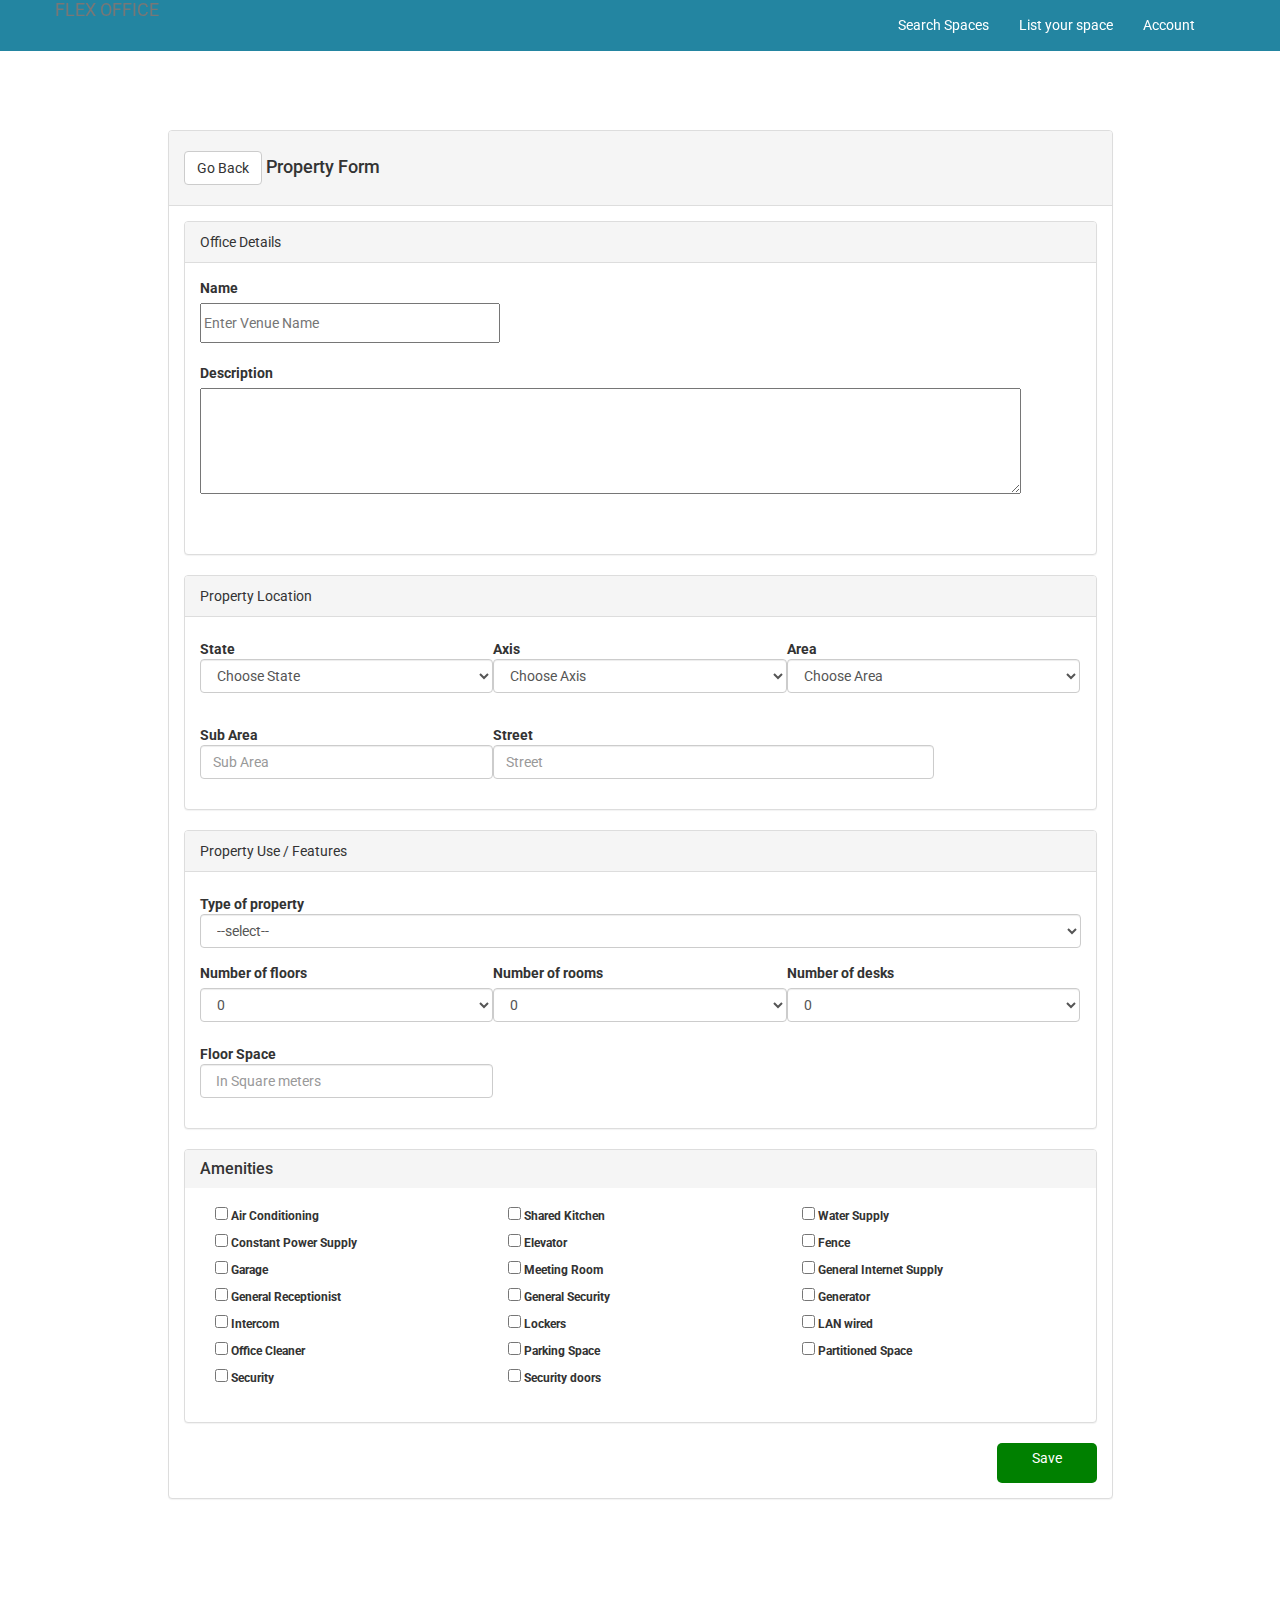
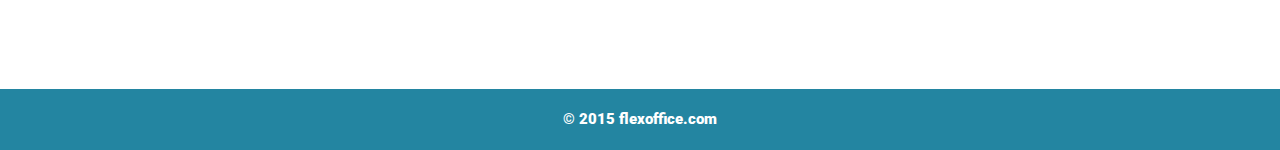
==== post.html @ a7fbaaf6 "Welcome to flex office" ====
<html>
<head>
    <meta charset="utf-8" />
    <meta name="viewport" content="width=device-width, initial-scale=1, maximum-scale=1" />
    <meta name="description" content="" />
    <meta name="author" content="" />
    <title>Flex Office</title>
    <link href="assets/css/bootstrap.css" rel="stylesheet" />
    <link href="assets/css/font-awesome.css" rel="stylesheet" />
    <link href="assets/css/style.css" rel="stylesheet" />

</head>
<body>
<div class="navbar navbar-default navbar-fixed-top">
        <div class="container">
            <div class="navbar-header">
                <button type="button" class="navbar-toggle" data-toggle="collapse" data-target=".navbar-collapse">
                    <span class="icon-bar"></span>
                    <span class="icon-bar"></span>
                    <span class="icon-bar"></span>
                </button>
                <a class="navbar-brand" href="#">
                 FLEX OFFICE
                </a>
            </div>
            <div class="navbar-collapse collapse navbar-right scroll-me">
                <ul class="nav navbar-nav ">
                    <li><a href="#home">Search Spaces</a></li>
                    <li><a href="#services">List your space</a></li>
                    <li><a href="#contact">Account</a></li>
                </ul>
            </div>

        </div>
 </div>
<div id='home'>
    <section class="container">
    <div class="row">
        <div class="col-md-10 col-md-offset-1">
            <div class="panel panel-default">
                <div class="panel-heading">
                    <h4>
                        <a onclick="history.go(-1);" class="btn btn-default">Go Back</a>
                        Property Form
                        
                    </h4>
                </div>
                <div class="panel-body">
                    <form action="/post-property" class="form-horizontal" method="post" data-validate="parsley" enctype="multipart/form-data">
                        
                        <div class="panel panel-default">
                            <div class="panel-heading">
                                Office Details
                            </div>
                            <div class="panel-body">
                                <div class="col-md-12">
                                

<div class="form-group ">
    
<label class='lab'>Name</label><br/>
<input class='inp' type='text' placeholder='Enter Venue Name' name='name'></input><br/><br/>
<label class='lab'>Description</label><br/>
<textarea name='description' rows='5'cols='100' placeholder='Enter Venue Description'> </textarea>
    <span class="help-block"></span>
</div>
                                </div>
                            </div>
                            <br/>
                        </div>

 <div class="panel panel-default">
                            <div class=" panel-heading">Property Location</div>
                            <div class="panel-body">
                                <div class="col-md-4">
                                    <div class="form-group ">
                                        <label class="control-label">State</label>
                                        <select name="address.state" class="form-control">
                                            <option value="">Choose State</option>
                                            
                                                <option value="1" >Lagos</option>
                                            
                                        </select>
                                        
                                    </div>
                                </div>
                                <div class="col-md-4">
                                    <div class="form-group">
                                        <label class="control-label">Axis</label>
                                        <select name="axis" id="axis_select" class="form-control">
                                            <option value="">Choose Axis</option>
                                            
                                                <option value="1" >Ikeja and Surrounds</option>
                                            
                                                <option value="2" >Surulere and Surrounds</option>
                                            
                                                <option value="3" >Ojota and Surrounds</option>
                                            
                                                <option value="4" >Shomolu and Surrounds</option>
                                            
                                                <option value="5" >Ojodu and Surrounds</option>
                                            
                                                <option value="6" >Oshodi-Isolo and Surrounds</option>
                                            
                                                <option value="7" >Ketu and Surrounds</option>
                                            
                                                <option value="8" >Yaba and Surrounds</option>
                                            
                                                <option value="9" >Ikoyi and Surrounds</option>
                                            
                                                <option value="10" >Lagos Island and Surrounds</option>
                                            
                                                <option value="11" >Victoria Island  and surrounds</option>
                                            
                                                <option value="12" >Lekki and Surrounds</option>
                                            
                                                <option value="13" >Ajah and Surrounds</option>
                                            
                                                <option value="14" >Apapa and Surrounds</option>
                                            
                                                <option value="15" >Agege and Surrounds</option>
                                            
                                                <option value="16" >Isolo and Surrounds</option>
                                            
                                                <option value="17" >Amuwo Odofin and Surrounds</option>
                                            
                                                <option value="18" >Ogba and Surrounds</option>
                                            
                                                <option value="28" >Ikorodu road and surrounds</option>
                                            
                                                <option value="29" >Ibeju Lekki</option>
                                            
                                                <option value="30" >Ojo and Surrounds</option>
                                            
                                                <option value="31" >Iju and Surrounds</option>
                                            
                                                <option value="32" >Ikotun and Surrounds</option>
                                            
                                                <option value="33" >Igando and Surrounds</option>
                                            
                                                <option value="34" >Egbeda and Surrounds</option>
                                            
                                                <option value="35" >Idimu and Surrounds</option>
                                            
                                                <option value="36" >Alagbado and Surrounds</option>
                                            
                                                <option value="37" >Ipaja and Surrounds</option>
                                            
                                                <option value="39" >Abule Egba and Surrounds</option>
                                            
                                                <option value="40" >Ogudu and Surrounds</option>
                                            
                                                <option value="41" >Ikorodu and Surrounds</option>
                                            
                                                <option value="42" >Mushin and Surrounds</option>
                                            
                                                <option value="43" >Okota and Surrounds</option>
                                            
                                                <option value="44" >Gbagada and Surrounds</option>
                                            
                                                <option value="45" >Iju</option>
                                            
                                                <option value="46" >Okota</option>
                                            
                                                <option value="47" >Maryland and surrounds</option>
                                            
                                                <option value="48" >Sangoteddo and surrounds</option>
                                            
                                                <option value="49" >Alimosho and surrounds</option>
                                            
                                        </select>
                                    </div>
                                </div>
                                <div class="col-md-4">
                                    <div class="form-group ">
                                        <label class="control-label">Area</label>
                                        <select name="address.area" id="area_select" class="form-control">
                                            <option value="">Choose Area</option>
                                        </select>

                                        <select id="area_options" class="hidden hide">
                                        
                                            
                                                <option class="option_1 select_option" value="8" >Maryland</option>
                                            
                                                <option class="option_1 select_option" value="82" >Oba Akran</option>
                                            
                                                <option class="option_1 select_option" value="1" >Ikeja</option>
                                            
                                                <option class="option_1 select_option" value="25" >Omole</option>
                                            
                                                <option class="option_1 select_option" value="15" >Oregun</option>
                                            
                                                <option class="option_1 select_option" value="80" >Bank Anthony Way</option>
                                            
                                                <option class="option_1 select_option" value="60" >Agidingbi</option>
                                            
                                                <option class="option_1 select_option" value="20" >Allen Avenue</option>
                                            
                                                <option class="option_1 select_option" value="12" >Alausa</option>
                                            
                                                <option class="option_1 select_option" value="301" >Alausa Ikeja</option>
                                            
                                                <option class="option_1 select_option" value="303" >Awolowo way</option>
                                            
                                                <option class="option_1 select_option" value="112" >Mongoro</option>
                                            
                                                <option class="option_1 select_option" value="23" >Adeniyi Jones</option>
                                            
                                                <option class="option_1 select_option" value="84" >Balogun</option>
                                            
                                                <option class="option_1 select_option" value="22" >Opebi</option>
                                            
                                                <option class="option_1 select_option" value="302" >Ikeja G.R.A</option>
                                            
                                                <option class="option_1 select_option" value="17" >Obafemi Awolowo Way</option>
                                            
                                                <option class="option_1 select_option" value="11" >Ikeja GRA</option>
                                            
                                        
                                            
                                                <option class="option_2 select_option" value="158" >Gbaja</option>
                                            
                                                <option class="option_2 select_option" value="329" >Ojuelegba</option>
                                            
                                                <option class="option_2 select_option" value="328" >Iponri</option>
                                            
                                                <option class="option_2 select_option" value="327" >idi- Araba</option>
                                            
                                                <option class="option_2 select_option" value="157" >Ikate</option>
                                            
                                                <option class="option_2 select_option" value="326" >Masha</option>
                                            
                                                <option class="option_2 select_option" value="268" >Kilo-Marsha</option>
                                            
                                                <option class="option_2 select_option" value="254" >Itire</option>
                                            
                                                <option class="option_2 select_option" value="270" >Orile-Iganmu</option>
                                            
                                                <option class="option_2 select_option" value="267" >Iganmu/Gbaja</option>
                                            
                                                <option class="option_2 select_option" value="330" >Staduim Gbaja</option>
                                            
                                                <option class="option_2 select_option" value="6" >Surulere</option>
                                            
                                                <option class="option_2 select_option" value="255" >Lawanson</option>
                                            
                                                <option class="option_2 select_option" value="152" >Eric moore</option>
                                            
                                                <option class="option_2 select_option" value="269" >Central surulere</option>
                                            
                                                <option class="option_2 select_option" value="265" >Alaka/Iponri</option>
                                            
                                                <option class="option_2 select_option" value="151" >Adelabu</option>
                                            
                                                <option class="option_2 select_option" value="257" >Bode Thomas</option>
                                            
                                                <option class="option_2 select_option" value="156" >Alaka Estate</option>
                                            
                                                <option class="option_2 select_option" value="166" >Mushin</option>
                                            
                                                <option class="option_2 select_option" value="61" >Aguda</option>
                                            
                                                <option class="option_2 select_option" value="260" >Ogunlana</option>
                                            
                                                <option class="option_2 select_option" value="331" >Ogunsanya</option>
                                            
                                                <option class="option_2 select_option" value="256" >Ijesha</option>
                                            
                                        
                                            
                                                <option class="option_3 select_option" value="5" >Ojota</option>
                                            
                                                <option class="option_3 select_option" value="338" >Barracks Estate</option>
                                            
                                                <option class="option_3 select_option" value="89" >Ogudu GRA</option>
                                            
                                                <option class="option_3 select_option" value="92" >Ogudu Road</option>
                                            
                                                <option class="option_3 select_option" value="339" >Ogudu-Orike</option>
                                            
                                                <option class="option_3 select_option" value="91" >Ori-Oke</option>
                                            
                                                <option class="option_3 select_option" value="13" >Ogudu</option>
                                            
                                                <option class="option_3 select_option" value="9" >Anthony Village</option>
                                            
                                        
                                            
                                                <option class="option_4 select_option" value="163" >Bariga</option>
                                            
                                                <option class="option_4 select_option" value="242" >Onipanu</option>
                                            
                                                <option class="option_4 select_option" value="16" >Gbagada</option>
                                            
                                                <option class="option_4 select_option" value="3" >Shomolu</option>
                                            
                                                <option class="option_4 select_option" value="247" >Pedro</option>
                                            
                                        
                                            
                                                <option class="option_5 select_option" value="343" >Yakoyo/Alagbole</option>
                                            
                                                <option class="option_5 select_option" value="14" >Omole phase 1</option>
                                            
                                                <option class="option_5 select_option" value="98" >Berger</option>
                                            
                                                <option class="option_5 select_option" value="340" >Ojodu Berger</option>
                                            
                                                <option class="option_5 select_option" value="32" >Omole phase 2</option>
                                            
                                                <option class="option_5 select_option" value="96" >Ojodu Estate</option>
                                            
                                                <option class="option_5 select_option" value="26" >Magodo Isheri</option>
                                            
                                                <option class="option_5 select_option" value="131" >Ogba estate</option>
                                            
                                                <option class="option_5 select_option" value="28" >Ojodu</option>
                                            
                                                <option class="option_5 select_option" value="341" >OGBA GRA</option>
                                            
                                                <option class="option_5 select_option" value="27" >Ogba</option>
                                            
                                        
                                            
                                                <option class="option_6 select_option" value="35" >Onike</option>
                                            
                                                <option class="option_6 select_option" value="336" >Palmgroove Estate</option>
                                            
                                                <option class="option_6 select_option" value="33" >Ilupeju</option>
                                            
                                                <option class="option_6 select_option" value="166" >Mushin</option>
                                            
                                                <option class="option_6 select_option" value="133" >Ladipo</option>
                                            
                                                <option class="option_6 select_option" value="143" >Ilasa</option>
                                            
                                                <option class="option_6 select_option" value="138" >Main Oshodi</option>
                                            
                                                <option class="option_6 select_option" value="150" >Jibowu</option>
                                            
                                                <option class="option_6 select_option" value="134" >Shogunle</option>
                                            
                                                <option class="option_6 select_option" value="253" >Abule-Ijesha</option>
                                            
                                                <option class="option_6 select_option" value="141" >Ago palace</option>
                                            
                                                <option class="option_6 select_option" value="198" >Ebute</option>
                                            
                                                <option class="option_6 select_option" value="290" >Airport Road</option>
                                            
                                                <option class="option_6 select_option" value="29" >Oshodi</option>
                                            
                                                <option class="option_6 select_option" value="135" >Mafoluku</option>
                                            
                                                <option class="option_6 select_option" value="58" >Okota</option>
                                            
                                                <option class="option_6 select_option" value="146" >Tejuosho</option>
                                            
                                                <option class="option_6 select_option" value="323" >Igbobi</option>
                                            
                                                <option class="option_6 select_option" value="172" >Ikotun</option>
                                            
                                                <option class="option_6 select_option" value="78" >Isolo</option>
                                            
                                                <option class="option_6 select_option" value="248" >Sabo</option>
                                            
                                                <option class="option_6 select_option" value="337" >Bye pass Ilupeju</option>
                                            
                                                <option class="option_6 select_option" value="142" >Cana estate</option>
                                            
                                                <option class="option_6 select_option" value="245" >Fadeyi</option>
                                            
                                                <option class="option_6 select_option" value="30" >Ajao Estate</option>
                                            
                                                <option class="option_6 select_option" value="132" >Arowojobe</option>
                                            
                                                <option class="option_6 select_option" value="250" >Adekunle</option>
                                            
                                                <option class="option_6 select_option" value="197" >Akowonjo</option>
                                            
                                                <option class="option_6 select_option" value="252" >Abule-Oja</option>
                                            
                                                <option class="option_6 select_option" value="137" >Afariogun Charity</option>
                                            
                                                <option class="option_6 select_option" value="139" >Ire Akari</option>
                                            
                                                <option class="option_6 select_option" value="335" >Ojuwoye</option>
                                            
                                        
                                            
                                                <option class="option_7 select_option" value="119" >Alapere</option>
                                            
                                                <option class="option_7 select_option" value="7" >Magodo</option>
                                            
                                                <option class="option_7 select_option" value="34" >Shangisha</option>
                                            
                                                <option class="option_7 select_option" value="218" >Agboyi- Ketu</option>
                                            
                                                <option class="option_7 select_option" value="122" >Kosofe</option>
                                            
                                                <option class="option_7 select_option" value="263" >Ikosi-Ketu</option>
                                            
                                                <option class="option_7 select_option" value="4" >Ketu</option>
                                            
                                                <option class="option_7 select_option" value="264" >Magodo-GRA</option>
                                            
                                                <option class="option_7 select_option" value="262" >Ketu-Alapere</option>
                                            
                                                <option class="option_7 select_option" value="261" >Magodo-Shangisha</option>
                                            
                                                <option class="option_7 select_option" value="123" >Magodo GRA</option>
                                            
                                        
                                            
                                                <option class="option_8 select_option" value="251" >Akoka</option>
                                            
                                                <option class="option_8 select_option" value="150" >Jibowu</option>
                                            
                                                <option class="option_8 select_option" value="248" >Sabo</option>
                                            
                                                <option class="option_8 select_option" value="249" >Alagomeji</option>
                                            
                                                <option class="option_8 select_option" value="24" >Ebute Metta</option>
                                            
                                                <option class="option_8 select_option" value="146" >Tejuosho</option>
                                            
                                                <option class="option_8 select_option" value="250" >Adekunle</option>
                                            
                                                <option class="option_8 select_option" value="147" >Makoko</option>
                                            
                                                <option class="option_8 select_option" value="2" >Yaba</option>
                                            
                                                <option class="option_8 select_option" value="36" >Iwaya</option>
                                            
                                                <option class="option_8 select_option" value="35" >Onike</option>
                                            
                                        
                                            
                                                <option class="option_9 select_option" value="348" >FALOMO</option>
                                            
                                                <option class="option_9 select_option" value="344" >PARKVIEW ESTATE</option>
                                            
                                                <option class="option_9 select_option" value="345" >OSBOURNE</option>
                                            
                                                <option class="option_9 select_option" value="38" >Ikoyi</option>
                                            
                                                <option class="option_9 select_option" value="347" >DOLPHIN ESTATE</option>
                                            
                                                <option class="option_9 select_option" value="349" >OLD IKOYI</option>
                                            
                                                <option class="option_9 select_option" value="346" >BOURDILLON</option>
                                            
                                                <option class="option_9 select_option" value="342" >BANANA ISLAND</option>
                                            
                                        
                                            
                                                <option class="option_10 select_option" value="55" >Lagos Island</option>
                                            
                                        
                                            
                                                <option class="option_11 select_option" value="355" >ONIRU</option>
                                            
                                                <option class="option_11 select_option" value="49" >Victoria island</option>
                                            
                                                <option class="option_11 select_option" value="356" >1004</option>
                                            
                                        
                                            
                                                <option class="option_12 select_option" value="280" >Igbo-efon</option>
                                            
                                                <option class="option_12 select_option" value="352" >IKOTA</option>
                                            
                                                <option class="option_12 select_option" value="281" >Osapa london</option>
                                            
                                                <option class="option_12 select_option" value="284" >Tipper gararge</option>
                                            
                                                <option class="option_12 select_option" value="285" >Total</option>
                                            
                                                <option class="option_12 select_option" value="157" >Ikate</option>
                                            
                                                <option class="option_12 select_option" value="350" >LEKKI PHASE 1</option>
                                            
                                                <option class="option_12 select_option" value="289" >Ilasan</option>
                                            
                                                <option class="option_12 select_option" value="276" >2nd roundabout</option>
                                            
                                                <option class="option_12 select_option" value="275" >phase 2</option>
                                            
                                                <option class="option_12 select_option" value="52" >Lekki</option>
                                            
                                                <option class="option_12 select_option" value="278" >7th roundabout</option>
                                            
                                                <option class="option_12 select_option" value="282" >chevron</option>
                                            
                                                <option class="option_12 select_option" value="279" >Agungi</option>
                                            
                                                <option class="option_12 select_option" value="53" >Ilaje</option>
                                            
                                        
                                            
                                                <option class="option_13 select_option" value="173" >ibeju lekki</option>
                                            
                                                <option class="option_13 select_option" value="358" >ABRAHAM ADESANYA</option>
                                            
                                                <option class="option_13 select_option" value="271" >Langbasa</option>
                                            
                                                <option class="option_13 select_option" value="255" >Lawanson</option>
                                            
                                                <option class="option_13 select_option" value="182" >Badore</option>
                                            
                                                <option class="option_13 select_option" value="53" >Ilaje</option>
                                            
                                                <option class="option_13 select_option" value="54" >Ajah</option>
                                            
                                        
                                            
                                                <option class="option_14 select_option" value="297" >Apapa G.R.A</option>
                                            
                                                <option class="option_14 select_option" value="300" >Olodi Apapa</option>
                                            
                                                <option class="option_14 select_option" value="299" >Liverpoool</option>
                                            
                                                <option class="option_14 select_option" value="298" >Kirikiri 1</option>
                                            
                                                <option class="option_14 select_option" value="56" >Apapa</option>
                                            
                                        
                                            
                                                <option class="option_15 select_option" value="103" >Oko oba</option>
                                            
                                                <option class="option_15 select_option" value="62" >Alagbado</option>
                                            
                                                <option class="option_15 select_option" value="100" >orile agege</option>
                                            
                                                <option class="option_15 select_option" value="25" >Omole</option>
                                            
                                                <option class="option_15 select_option" value="106" >Oko oba road</option>
                                            
                                                <option class="option_15 select_option" value="74" >Opeilu</option>
                                            
                                                <option class="option_15 select_option" value="114" >Dopemu</option>
                                            
                                                <option class="option_15 select_option" value="69" >Isaja-Abosule</option>
                                            
                                                <option class="option_15 select_option" value="111" >Cement</option>
                                            
                                                <option class="option_15 select_option" value="109" >LSDPC medium housing estate</option>
                                            
                                                <option class="option_15 select_option" value="101" >Agbotikuyo</option>
                                            
                                                <option class="option_15 select_option" value="72" >Oluwo</option>
                                            
                                                <option class="option_15 select_option" value="70" >Magbon</option>
                                            
                                                <option class="option_15 select_option" value="107" >Marplewood estate</option>
                                            
                                                <option class="option_15 select_option" value="59" >Agege</option>
                                            
                                                <option class="option_15 select_option" value="104" >Capitol</option>
                                            
                                                <option class="option_15 select_option" value="71" >Oke-Aro</option>
                                            
                                                <option class="option_15 select_option" value="57" >Iju road</option>
                                            
                                                <option class="option_15 select_option" value="64" >Ifako</option>
                                            
                                                <option class="option_15 select_option" value="67" >Ijaiye</option>
                                            
                                                <option class="option_15 select_option" value="113" >Oniwaya</option>
                                            
                                                <option class="option_15 select_option" value="66" >Iju</option>
                                            
                                                <option class="option_15 select_option" value="108" >LSDPC estate</option>
                                            
                                                <option class="option_15 select_option" value="110" >Fagba</option>
                                            
                                                <option class="option_15 select_option" value="65" >Hausa</option>
                                            
                                                <option class="option_15 select_option" value="102" >Pen cinema</option>
                                            
                                                <option class="option_15 select_option" value="105" >Old agege motor road</option>
                                            
                                                <option class="option_15 select_option" value="75" >Meran</option>
                                            
                                                <option class="option_15 select_option" value="68" >Iju Junction</option>
                                            
                                                <option class="option_15 select_option" value="60" >Agidingbi</option>
                                            
                                                <option class="option_15 select_option" value="171" >Iyana Ipaja</option>
                                            
                                                <option class="option_15 select_option" value="61" >Aguda</option>
                                            
                                        
                                            
                                        
                                            
                                                <option class="option_17 select_option" value="296" >Apple junction</option>
                                            
                                                <option class="option_17 select_option" value="76" >Festac</option>
                                            
                                                <option class="option_17 select_option" value="169" >Satellite Town</option>
                                            
                                                <option class="option_17 select_option" value="77" >Amuwo Odofin</option>
                                            
                                                <option class="option_17 select_option" value="295" >Green estate</option>
                                            
                                                <option class="option_17 select_option" value="361" >Mile 2</option>
                                            
                                                <option class="option_17 select_option" value="170" >Agboju</option>
                                            
                                        
                                            
                                                <option class="option_18 select_option" value="128" >Yaya abatan</option>
                                            
                                                <option class="option_18 select_option" value="27" >Ogba</option>
                                            
                                                <option class="option_18 select_option" value="61" >Aguda</option>
                                            
                                                <option class="option_18 select_option" value="129" >Oke ira</option>
                                            
                                                <option class="option_18 select_option" value="131" >Ogba estate</option>
                                            
                                                <option class="option_18 select_option" value="127" >College road</option>
                                            
                                                <option class="option_18 select_option" value="130" >Dide-Olu courtyard</option>
                                            
                                        
                                            
                                                <option class="option_28 select_option" value="163" >Bariga</option>
                                            
                                                <option class="option_28 select_option" value="198" >Ebute</option>
                                            
                                                <option class="option_28 select_option" value="202" >Ijede</option>
                                            
                                                <option class="option_28 select_option" value="164" >Somolu</option>
                                            
                                                <option class="option_28 select_option" value="162" >Igbobi road</option>
                                            
                                                <option class="option_28 select_option" value="159" >Town planning way</option>
                                            
                                                <option class="option_28 select_option" value="161" >pedro road</option>
                                            
                                                <option class="option_28 select_option" value="9" >Anthony Village</option>
                                            
                                                <option class="option_28 select_option" value="204" >Igbogbo</option>
                                            
                                                <option class="option_28 select_option" value="165" >Mende</option>
                                            
                                                <option class="option_28 select_option" value="10" >Palm Groove</option>
                                            
                                                <option class="option_28 select_option" value="33" >Ilupeju</option>
                                            
                                                <option class="option_28 select_option" value="168" >Ikorodu</option>
                                            
                                                <option class="option_28 select_option" value="160" >Obanikoro</option>
                                            
                                        
                                            
                                                <option class="option_29 select_option" value="54" >Ajah</option>
                                            
                                                <option class="option_29 select_option" value="272" >Eleko</option>
                                            
                                        
                                            
                                                <option class="option_30 select_option" value="319" >Ajangbadi</option>
                                            
                                                <option class="option_30 select_option" value="189" >New Site</option>
                                            
                                                <option class="option_30 select_option" value="191" >Igbolerin</option>
                                            
                                                <option class="option_30 select_option" value="190" >Obadore</option>
                                            
                                                <option class="option_30 select_option" value="320" >Abule Ado</option>
                                            
                                                <option class="option_30 select_option" value="216" >Egan</option>
                                            
                                                <option class="option_30 select_option" value="318" >Okokomaiko</option>
                                            
                                                <option class="option_30 select_option" value="187" >Iba</option>
                                            
                                                <option class="option_30 select_option" value="188" >Igando</option>
                                            
                                        
                                            
                                                <option class="option_31 select_option" value="66" >Iju</option>
                                            
                                        
                                            
                                                <option class="option_32 select_option" value="172" >Ikotun</option>
                                            
                                                <option class="option_32 select_option" value="215" >Governors road</option>
                                            
                                                <option class="option_32 select_option" value="214" >Abaranje</option>
                                            
                                                <option class="option_32 select_option" value="211" >Egbe</option>
                                            
                                                <option class="option_32 select_option" value="213" >Ijegun</option>
                                            
                                                <option class="option_32 select_option" value="188" >Igando</option>
                                            
                                        
                                            
                                        
                                            
                                        
                                            
                                        
                                            
                                                <option class="option_36 select_option" value="191" >Igbolerin</option>
                                            
                                        
                                            
                                                <option class="option_37 select_option" value="195" >Iyana-Ipaja</option>
                                            
                                                <option class="option_37 select_option" value="193" >Gemade Estate</option>
                                            
                                                <option class="option_37 select_option" value="197" >Akowonjo</option>
                                            
                                                <option class="option_37 select_option" value="192" >Gowon Estate</option>
                                            
                                                <option class="option_37 select_option" value="291" >Baruwa</option>
                                            
                                                <option class="option_37 select_option" value="240" >Ipaja</option>
                                            
                                                <option class="option_37 select_option" value="196" >Egbeda</option>
                                            
                                                <option class="option_37 select_option" value="114" >Dopemu</option>
                                            
                                                <option class="option_37 select_option" value="194" >Ayobo</option>
                                            
                                        
                                            
                                                <option class="option_39 select_option" value="293" >Iju-Ishaga</option>
                                            
                                                <option class="option_39 select_option" value="100" >orile agege</option>
                                            
                                                <option class="option_39 select_option" value="66" >Iju</option>
                                            
                                                <option class="option_39 select_option" value="292" >OKO-Oba</option>
                                            
                                                <option class="option_39 select_option" value="219" >Ile-Ipo</option>
                                            
                                                <option class="option_39 select_option" value="110" >Fagba</option>
                                            
                                                <option class="option_39 select_option" value="184" >Abule Egba</option>
                                            
                                                <option class="option_39 select_option" value="59" >Agege</option>
                                            
                                                <option class="option_39 select_option" value="226" >Agbele</option>
                                            
                                                <option class="option_39 select_option" value="237" >U-turn</option>
                                            
                                                <option class="option_39 select_option" value="67" >Ijaiye</option>
                                            
                                                <option class="option_39 select_option" value="225" >Oja Oba</option>
                                            
                                                <option class="option_39 select_option" value="75" >Meran</option>
                                            
                                                <option class="option_39 select_option" value="106" >Oko oba road</option>
                                            
                                        
                                            
                                                <option class="option_40 select_option" value="5" >Ojota</option>
                                            
                                                <option class="option_40 select_option" value="13" >Ogudu</option>
                                            
                                                <option class="option_40 select_option" value="119" >Alapere</option>
                                            
                                                <option class="option_40 select_option" value="218" >Agboyi- Ketu</option>
                                            
                                                <option class="option_40 select_option" value="217" >Ifako- Oworosonki</option>
                                            
                                        
                                            
                                                <option class="option_41 select_option" value="310" >Ibeshe</option>
                                            
                                                <option class="option_41 select_option" value="308" >Gberigbe</option>
                                            
                                                <option class="option_41 select_option" value="204" >Igbogbo</option>
                                            
                                                <option class="option_41 select_option" value="200" >Oke - Otaona</option>
                                            
                                                <option class="option_41 select_option" value="201" >Owode Ibeshe</option>
                                            
                                                <option class="option_41 select_option" value="18" >Ikorodu Road</option>
                                            
                                                <option class="option_41 select_option" value="305" >Itamaga</option>
                                            
                                                <option class="option_41 select_option" value="312" >Solebo</option>
                                            
                                                <option class="option_41 select_option" value="31" >Ikosi</option>
                                            
                                                <option class="option_41 select_option" value="248" >Sabo</option>
                                            
                                                <option class="option_41 select_option" value="122" >Kosofe</option>
                                            
                                                <option class="option_41 select_option" value="205" >Majidun- Ogolonto</option>
                                            
                                                <option class="option_41 select_option" value="309" >Jumofak</option>
                                            
                                                <option class="option_41 select_option" value="199" >Owutu Agric</option>
                                            
                                                <option class="option_41 select_option" value="307" >Eyita</option>
                                            
                                                <option class="option_41 select_option" value="198" >Ebute</option>
                                            
                                                <option class="option_41 select_option" value="304" >Agric</option>
                                            
                                                <option class="option_41 select_option" value="306" >Akute Ajuwon</option>
                                            
                                                <option class="option_41 select_option" value="311" >Oke Oriya</option>
                                            
                                                <option class="option_41 select_option" value="202" >Ijede</option>
                                            
                                                <option class="option_41 select_option" value="168" >Ikorodu</option>
                                            
                                                <option class="option_41 select_option" value="203" >Odongunyan</option>
                                            
                                        
                                            
                                        
                                            
                                                <option class="option_43 select_option" value="58" >Okota</option>
                                            
                                                <option class="option_43 select_option" value="141" >Ago palace</option>
                                            
                                                <option class="option_43 select_option" value="362" >Community road</option>
                                            
                                        
                                            
                                                <option class="option_44 select_option" value="16" >Gbagada</option>
                                            
                                                <option class="option_44 select_option" value="274" >pahse1</option>
                                            
                                                <option class="option_44 select_option" value="315" >Atunrase Medina</option>
                                            
                                                <option class="option_44 select_option" value="275" >phase 2</option>
                                            
                                                <option class="option_44 select_option" value="317" >Oworonshoki</option>
                                            
                                                <option class="option_44 select_option" value="64" >Ifako</option>
                                            
                                                <option class="option_44 select_option" value="316" >Millenuim/UPS</option>
                                            
                                        
                                            
                                        
                                            
                                                <option class="option_46 select_option" value="58" >Okota</option>
                                            
                                        
                                            
                                                <option class="option_47 select_option" value="8" >Maryland</option>
                                            
                                                <option class="option_47 select_option" value="314" >Idi-Oroko</option>
                                            
                                                <option class="option_47 select_option" value="33" >Ilupeju</option>
                                            
                                                <option class="option_47 select_option" value="313" >Shonibare Estate</option>
                                            
                                                <option class="option_47 select_option" value="9" >Anthony Village</option>
                                            
                                                <option class="option_47 select_option" value="165" >Mende</option>
                                            
                                                <option class="option_47 select_option" value="160" >Obanikoro</option>
                                            
                                        
                                            
                                                <option class="option_48 select_option" value="180" >Awoyaya</option>
                                            
                                                <option class="option_48 select_option" value="363" >Bogije</option>
                                            
                                                <option class="option_48 select_option" value="178" >Abijo</option>
                                            
                                                <option class="option_48 select_option" value="177" >Majek</option>
                                            
                                                <option class="option_48 select_option" value="181" >Lakowe</option>
                                            
                                        
                                            
                                                <option class="option_49 select_option" value="114" >Dopemu</option>
                                            
                                                <option class="option_49 select_option" value="334" >Orinsunbare</option>
                                            
                                                <option class="option_49 select_option" value="172" >Ikotun</option>
                                            
                                                <option class="option_49 select_option" value="234" >Pipeline</option>
                                            
                                                <option class="option_49 select_option" value="197" >Akowonjo</option>
                                            
                                                <option class="option_49 select_option" value="333" >Shasha</option>
                                            
                                                <option class="option_49 select_option" value="332" >Idimu</option>
                                            
                                                <option class="option_49 select_option" value="196" >Egbeda</option>
                                            
                                        
                                        </select>
                                        <span class="help-block"></span>
                                    </div>
                                </div>
                                <div class="col-md-4">
                                    

<div class="form-group  clearfix">
    <label class="control-label">Sub Area</label>
    <input type="text"
        name="address.subArea"
        
            value=""
        
        class="form-control"
        
            placeholder = "Sub Area"
        >
    
</div>
                                </div>
                                <div class="col-md-6">
                                    

<div class="form-group  clearfix">
    <label class="control-label">Street</label>
    <input type="text"
        name="address.street"
        
            value=""
        
        class="form-control"
        
            placeholder = "Street"
        >
    
</div>
                                </div>
                                
                            </div>
                        </div>

                        <div class="panel panel-default">
                            <div class="panel-heading">Property Use / Features</div>
                            <div class="panel-body">
                                
                                <div class="col-md-12">
                                    <div class="form-group ">
                                        <label class="control-label">Type of property</label>
                                        <select name="type" class="form-control">
                                            <option value="">--select--</option>
                                            
                                                <option value="14" >Statup Office</option>
                                            
                                                <option value="9" >Studio</option>
                                            
                                                <option value="2" >Coworking space</option>
                                            
                                                <option value="22" >Corporate Office</option>
                                            
                                                <option value="1" >Business Center</option>
                                            
                                        </select>
                                        
                                    </div>
                                </div>
                                <br class="clearfix clear"/>
                                <div class="col-md-4">
<div class="form-group ">
    <label>Number of floors</label>
    <select name="attribute.beds" class="form-control">
        <option value="">--select--</option>
        
            <option value="10" >10</option>
        
            <option value="9" >9</option>
        
            <option value="8" >8</option>
        
            <option value="7" >7</option>
        
            <option value="6" >6</option>
        
            <option value="5" >5</option>
        
            <option value="4" >4</option>
        
            <option value="3" >3</option>
        
            <option value="2" >2</option>
        
            <option value="1" >1</option>
        
            <option value="0" selected = "selected">0</option>
        
    </select>
</div>
                                </div>
                                <div class="col-md-4">
                                


<div class="form-group ">
    <label>Number of rooms</label>
    <select name="attribute.bathrooms" class="form-control">
        <option value="">--select--</option>
        
            <option value="10" >10</option>
        
            <option value="9" >9</option>
        
            <option value="8" >8</option>
        
            <option value="7" >7</option>
        
            <option value="6" >6</option>
        
            <option value="5" >5</option>
        
            <option value="4" >4</option>
        
            <option value="3" >3</option>
        
            <option value="2" >2</option>
        
            <option value="1" >1</option>
        
            <option value="0" selected = "selected">0</option>
        
    </select>
    
</div>
                                </div>
                                <div class="col-md-4">
                                


<div class="form-group ">
    <label>Number of desks</label>
    <select name="attribute.toilets" class="form-control">
        <option value="">--select--</option>
        
            <option value="10" >10</option>
        
            <option value="9" >9</option>
        
            <option value="8" >8</option>
        
            <option value="7" >7</option>
        
            <option value="6" >6</option>
        
            <option value="5" >5</option>
        
            <option value="4" >4</option>
        
            <option value="3" >3</option>
        
            <option value="2" >2</option>
        
            <option value="1" >1</option>
        
            <option value="0" selected = "selected">0</option>
        
    </select>
    
</div>
                                </div>
                                <br class="clearfix clear"/>
                                <div class="col-md-4">
                                

<div class="form-group  clearfix">
    <label class="control-label">Floor Space</label>
    <input type="text"
        name="attribute.sqm"
        
            value=""
        
        class="form-control"
        
            placeholder = " In Square meters"
        >
    
</div>
                                </div>
                               
                                
                                <br class="clearfix clear"/>
                               
                                <br class="clearfix clear"/>
                            </div>
                        </div>

                        <div class="panel-group" id="accordion" role="tablist" aria-multiselectable="true">
                            <div class="panel panel-default">
                                <div class="panel-heading" role="tab" id="headingOne">
                                    <h4 class="panel-title">
                                    Amenities 
                                    </h4>
                                </div>
                                <div class='panel-body'>
                                        <div class="col-md-12">
                                            

<div class="form-group ">
    
      <label class="col-md-4">
      <input type="checkbox"
        name="feat[12]"
        value="12"
        >
          <small class="chk">Air Conditioning</small>
      </label>
    
      <label class="col-md-4">
      <input type="checkbox"
        name="feat[24]"
        value="24"
        >
          <small class="chk">Shared Kitchen</small>
      </label>
    
      <label class="col-md-4">
      <input type="checkbox"
        name="feat[47]"
        value="47"
        >
          <small class="chk">Water Supply</small>
      </label>
    
    
      <label class="col-md-4">
      <input type="checkbox"
        name="feat[34]"
        value="34"
        >
          <small class="chk">Constant Power Supply</small>
      </label>
    
    
      <label class="col-md-4">
      <input type="checkbox"
        name="feat[23]"
        value="23"
        >
          <small class="chk">Elevator</small>
      </label>
    
      <label class="col-md-4">
      <input type="checkbox"
        name="feat[3]"
        value="3"
        >
          <small class="chk">Fence</small>
      </label>
    
    
      <label class="col-md-4">
      <input type="checkbox"
        name="feat[4]"
        value="4"
        >
          <small class="chk">Garage</small>
      </label>
    
    
      <label class="col-md-4">
      <input type="checkbox"
        name="feat[35]"
        value="35"
        >
          <small class="chk">Meeting Room</small>
      </label>
    
      <label class="col-md-4">
      <input type="checkbox"
        name="feat[37]"
        value="37"
        >
          <small class="chk">General Internet Supply</small>
      </label>
    
      <label class="col-md-4">
      <input type="checkbox"
        name="feat[36]"
        value="36"
        >
          <small class="chk">General Receptionist</small>
      </label>
    
      <label class="col-md-4">
      <input type="checkbox"
        name="feat[39]"
        value="39"
        >
          <small class="chk">General Security</small>
      </label>
    
      <label class="col-md-4">
      <input type="checkbox"
        name="feat[22]"
        value="22"
        >
          <small class="chk">Generator</small>
      </label>
    
      <label class="col-md-4">
      <input type="checkbox"
        name="feat[19]"
        value="19"
        >
          <small class="chk">Intercom</small>
      </label>
    
     
     
    
      <label class="col-md-4">
      <input type="checkbox"
        name="feat[45]"
        value="45"
        >
          <small class="chk">Lockers</small>
      </label>
    
    
      <label class="col-md-4">
      <input type="checkbox"
        name="feat[48]"
        value="48"
        >
          <small class="chk">LAN  wired</small>
      </label>
    
      <label class="col-md-4">
      <input type="checkbox"
        name="feat[38]"
        value="38"
        >
          <small class="chk">Office Cleaner</small>
      </label>
    
      <label class="col-md-4">
      <input type="checkbox"
        name="feat[26]"
        value="26"
        >
          <small class="chk">Parking Space</small>
      </label>
    
      <label class="col-md-4">
      <input type="checkbox"
        name="feat[33]"
        value="33"
        >
          <small class="chk">Partitioned Space</small>
      </label>
    
    
      <label class="col-md-4">
      <input type="checkbox"
        name="feat[1]"
        value="1"
        >
          <small class="chk">Security</small>
      </label>
    
      <label class="col-md-4">
      <input type="checkbox"
        name="feat[9]"
        value="9"
        >
          <small class="chk">Security doors</small>
      </label>
    
    <span class="help-block"></span>
</div>


                                        </div>
                                    </div>

                                </div>
                            </div>
         
    <a href='post2.html' class='cont'>Save</a>

                                        </div>
                                    </div>
                                </div>
                            </div>
                        </div>
</div>
</div>
</div>
</div>
</body>

 <footer>
        © 2015 flexoffice.com 
    </footer>
   
    <script src="assets/js/jquery-1.11.1.js"></script>
    <script src="assets/js/bootstrap.js"></script>

    <script src="assets/js/jquery.easing.min.js"></script>
    <!-- CUSTOM SCRIPTS   -->
    <script src="assets/js/custom.js"></script>

</body>

</html>
---- assets/css/style.css ----
﻿

@import url(http://fonts.googleapis.com/css?family=Roboto); /* GOOGLE FREE FONTS */

body {
    font-family: 'Roboto', sans-serif;
}

section {
    padding-top: 80px;
    padding-bottom: 120px;
}

.head-set {
    padding-top: 20px;
    padding-bottom: 20px;
}

.pad-bottom {
    padding-bottom: 60px;
}
/*================================
    NAVBAR STYLES
==================================*/
.navbar-default {
    background-color: rgb(35, 133, 161);
    border-color: transparent;
    color: #fff;
}

    .navbar-default .navbar-nav > li > a, .navbar-default .navbar-nav > li > a:hover {
        color: #fff;
    }

.navbar-brand {
    padding: 0px;
}
.navbar-default .navbar-toggle .icon-bar {
    background-color:#fff;
}
/*================================
    HOME SECTION STYLES
==================================*/

/*STYLE OF BACKGROUND IMAGE*/
#home {
    background: no-repeat center center; /*Full Witdth background image*/
    padding: 50px;
    -webkit-background-size: cover;
    background-size: cover;
    -moz-background-size: cover;
    min-height: 600px;
}
    /*STYLE FOR OVERLAY CLASS - WHICH IS ABOVE IMAGE WITH OPACITY/TRANSPARENCY 0.75*/
    #home .overlay {
        padding-top: 90px;
        background-color: rgba(35, 133, 161,0.75); /*.75 opacity of the color so that background image is visible*/
        min-height: 600px;
        color: #fff;
    }

    #home h1 {
       
        font-weight: 100;
        font-size: 30px;
        font-family: 'Browallia New';
        
    }
/*SMPLE CLASS TO ADJUST SECTION PADDING & HEIGHT*/

/*CLASS TO FORMAT TEXT*/
.p-cls {
    padding-top: 30px;
    padding-bottom: 40px;
}

/*======================================
    PARALLAX LIKE / STATS SECTION STYLES
=========================================*/

.parallax-like {
    background: url(../img/stats.jpg) no-repeat center center; /* DEFINE IMAGE PATH CAREFULLY*/
    padding: 0;
    -webkit-background-size: cover;
    background-size: cover;
    color: #fff;
    background-attachment: fixed;
}

    .parallax-like .overlay {
        min-height: 200px;
        background: rgba(35, 133, 161,0.9);
        font-size: 40px;
        padding-bottom: 60px;
        padding-top: 60px;
    }

/*================================
    PORTFOLIO / WORK SECTION STYLES
==================================*/
.portfolio-item img:hover { /* POSTFOLIO IMAGE BIG ON HOVER */
    cursor: pointer;
    -webkit-transform: scale(1.1, 1.1);
    -ms-transform: scale(1.1, 1.1);
    transform: scale(1.1, 1.1);
    transition-duration: 0.3s;
    -webkit-transition-duration: 0.3s; /* Safari */
    z-index: 1;
}

/*================================
    VIDEO SECTION STYLES
==================================*/
#video-sec {
    color: #fff;
    text-align: center;
}

    #video-sec .overlay {
        background-color: rgba(0, 0, 0, 0.85);
        min-height: 300px;
        color: #fff;
    }

    #video-sec h1 {
        padding-top: 80px;
        font-size: 50px;
        font-weight: 900;
        padding-bottom: 30px;
    }
/*================================
    CLIENTS SECTION STYLES
==================================*/
#clients {
    background-color:#f4f4f4;
    padding-bottom:50px;
    padding-top:50px;
}
    #clients img {
        opacity:0.5;
        cursor:pointer;
    }
        #clients img:hover {
            opacity:1;
        }
/*================================
    FOOTER SECTION STYLES
==================================*/

footer {
    padding: 20px;
    font-size: 15px;
    text-align: center;
    font-weight: 900;
    background-color: rgb(35, 133, 161);
    color: #fff;
}

    footer a, footer a:hover {
        color: #fff;
        text-decoration: none;
    }
.postform {

    margin: 80px;
    padding: 100px;
    padding-top: 20px;
    height: auto;
    width: auto;
    border: solid;
    border-color: #cccccc;
}
.inp{
width: 300px;
height: 40px;

}
.cont{
    padding: 5px;
    height: 40px;
    width: 100px;
    background-color: green;
    border-radius: 5px;
    color: white;
    float: right;
    text-align: center;
}
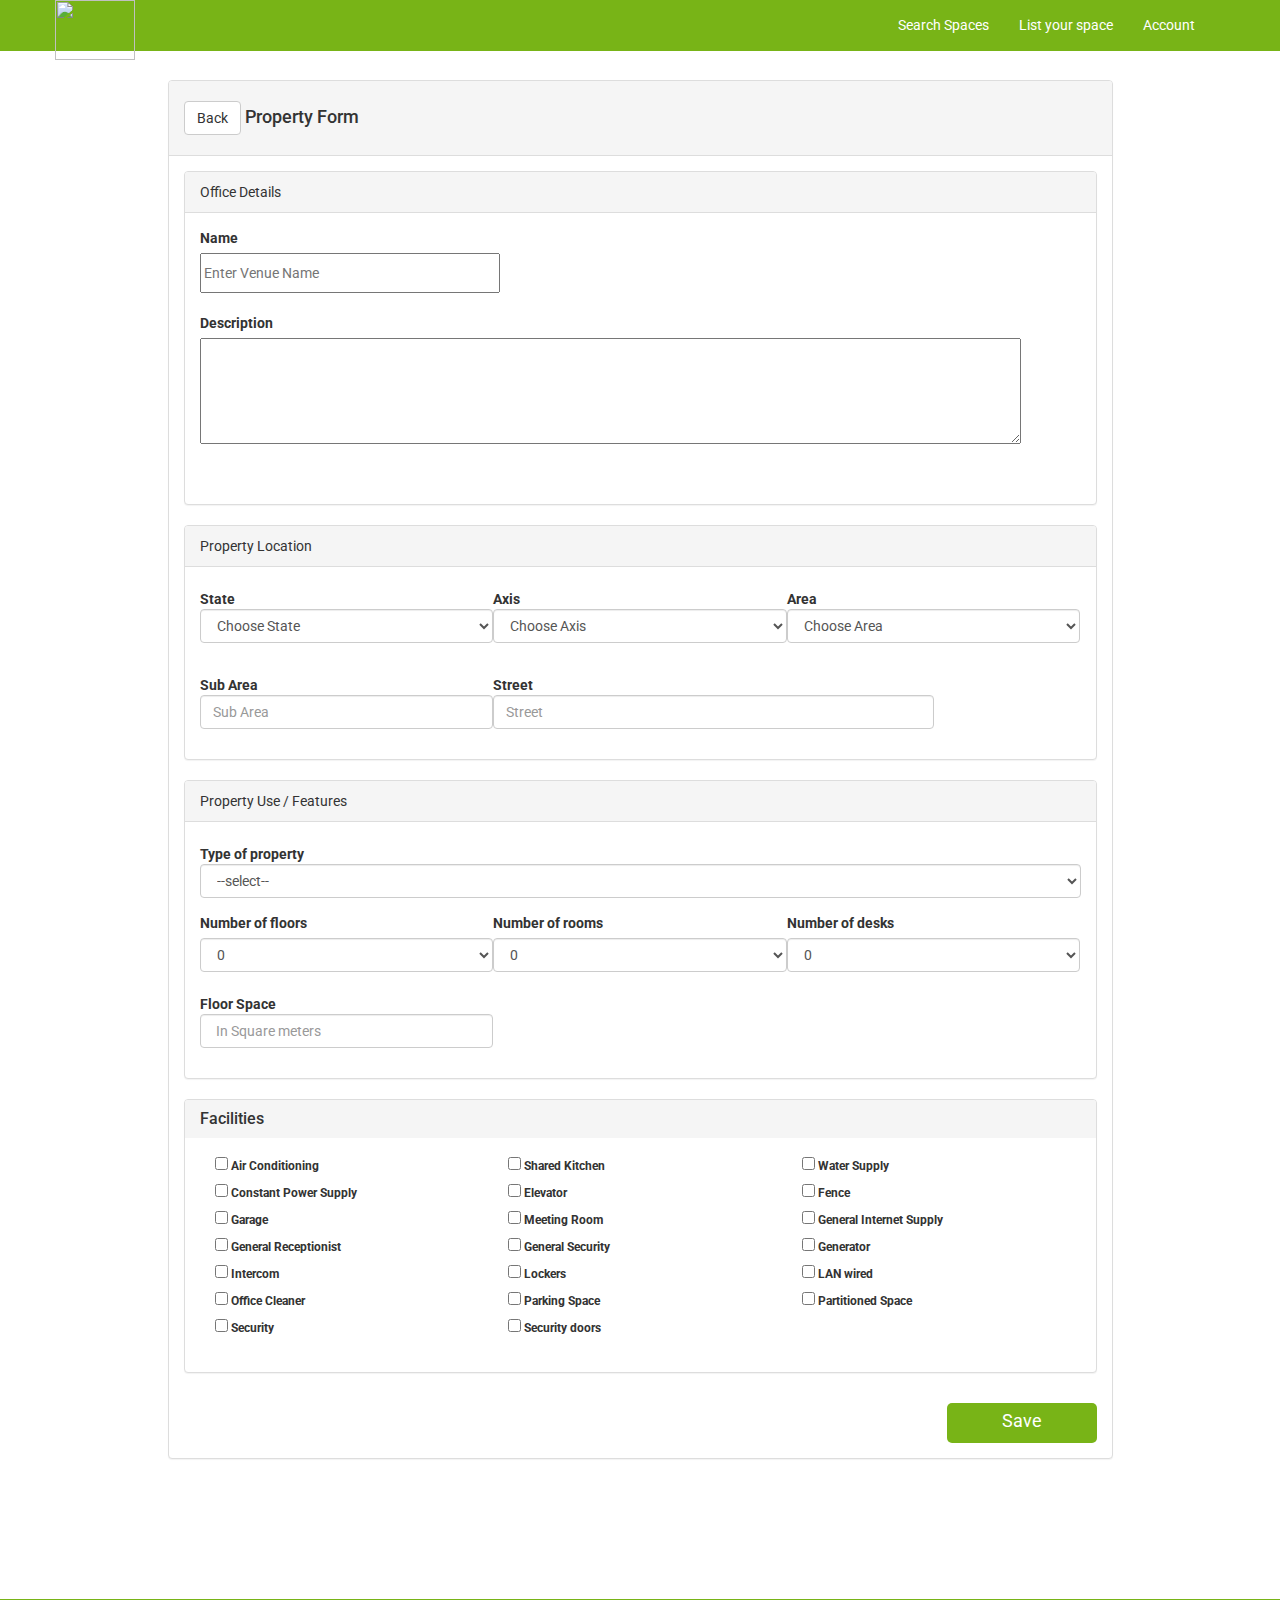
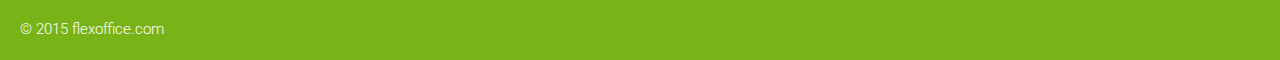
==== commit 7800ab80: "'added office.html for the individual office page'" ====
--- a/post.html
+++ b/post.html
@@ -20,7 +20,7 @@
                     <span class="icon-bar"></span>
                 </button>
                 <a class="navbar-brand" href="#">
-                 FLEX OFFICE
+                <img src="assets/img/weblogo.png" alt="" class="img-responsive img-log" />
                 </a>
             </div>
             <div class="navbar-collapse collapse navbar-right scroll-me">
@@ -40,7 +40,7 @@
             <div class="panel panel-default">
                 <div class="panel-heading">
                     <h4>
-                        <a onclick="history.go(-1);" class="btn btn-default">Go Back</a>
+                        <a onclick="history.go(-1);" class="btn btn-default">Back</a>
                         Property Form
                         
                     </h4>
@@ -1094,7 +1094,7 @@
                             <div class="panel panel-default">
                                 <div class="panel-heading" role="tab" id="headingOne">
                                     <h4 class="panel-title">
-                                    Amenities 
+                                    Facilities
                                     </h4>
                                 </div>
                                 <div class='panel-body'>
--- a/assets/css/style.css
+++ b/assets/css/style.css
@@ -23,7 +23,7 @@
     NAVBAR STYLES
 ==================================*/
 .navbar-default {
-    background-color: rgb(35, 133, 161);
+    background-color: #78b417;
     border-color: transparent;
     color: #fff;
 }
@@ -31,12 +31,15 @@
     .navbar-default .navbar-nav > li > a, .navbar-default .navbar-nav > li > a:hover {
         color: #fff;
     }
-
-.navbar-brand {
+ .navbar-brand {
     padding: 0px;
 }
 .navbar-default .navbar-toggle .icon-bar {
     background-color:#fff;
+
+}
+.navme {
+color: white;
 }
 /*================================
     HOME SECTION STYLES
@@ -45,11 +48,11 @@
 /*STYLE OF BACKGROUND IMAGE*/
 #home {
     background: no-repeat center center; /*Full Witdth background image*/
-    padding: 50px;
+    padding: 0;
     -webkit-background-size: cover;
     background-size: cover;
     -moz-background-size: cover;
-    min-height: 600px;
+    min-height: 660px;
 }
     /*STYLE FOR OVERLAY CLASS - WHICH IS ABOVE IMAGE WITH OPACITY/TRANSPARENCY 0.75*/
     #home .overlay {
@@ -59,13 +62,37 @@
         color: #fff;
     }
 
-    #home h1 {
-       
-        font-weight: 100;
-        font-size: 30px;
-        font-family: 'Browallia New';
-        
-    }
+    #hom h1 {
+        padding-top: 180px;
+        font-weight: 400;
+        font-size: 45px;
+        font-family: 'Lucida Sans Unicode';
+        color: #78b417;
+        margin-bottom: 40px;
+    }
+    .txt{
+        color: #ffffff;
+    }
+    #hom {
+    background: url(../img/flex.jpg) no-repeat center center; /*Full Witdth background image*/
+    padding: 0;
+    -webkit-background-size: cover;
+    background-size: cover;
+    -moz-background-size: cover;
+    min-height: 660px;
+}
+.search{
+    height: 60px;
+    width: 550px;
+}
+.btn-ideal{
+    height: 60px;
+    width: 150px;
+    background: #78b417;
+    color: white;
+    text-align: center;
+    font-size: 14px;
+}
 /*SMPLE CLASS TO ADJUST SECTION PADDING & HEIGHT*/
 
 /*CLASS TO FORMAT TEXT*/
@@ -73,28 +100,123 @@
     padding-top: 30px;
     padding-bottom: 40px;
 }
-
-/*======================================
-    PARALLAX LIKE / STATS SECTION STYLES
-=========================================*/
-
-.parallax-like {
-    background: url(../img/stats.jpg) no-repeat center center; /* DEFINE IMAGE PATH CAREFULLY*/
+.img-logo{
+    height: 100px;
+    width: 140px;
+    margin-top: 10px;
+
+}
+.img-log{
+    height: 60px;
+    width: 80px;
+    margin: 0;
+
+}
+#services {
+ background: url(../img/whyflexoffice.jpg) no-repeat center center; /* DEFINE IMAGE PATH CAREFULLY*/
     padding: 0;
     -webkit-background-size: cover;
     background-size: cover;
     color: #fff;
     background-attachment: fixed;
-}
-
-    .parallax-like .overlay {
-        min-height: 200px;
-        background: rgba(35, 133, 161,0.9);
+    min-height: 600px;
+}
+ #services h4 {
+        padding-top: 20px;
+        font-weight: 200;
+        font-size: 35px;
+        font-family: 'Lucida Sans Unicode';
+        
+    }
+ #services h2 {
+        margin-top: 80px;
+        font-weight: 200;
         font-size: 40px;
-        padding-bottom: 60px;
-        padding-top: 60px;
-    }
-
+        font-family: 'Lucida Sans Unicode';
+        margin-bottom: 30px;
+    }
+#services p {
+        font-weight: 200;
+        font-size: 24px;
+        font-family: 'Lucida Sans Unicode';
+        margin-bottom: 30px;
+    }
+
+.img-serv{
+    height: 80px;
+    width: 80px;
+    margin-left: 120px;
+    text-align: center;
+
+}
+.txt2 {
+    position:absolute;
+     top:200px; 
+     left:5px;
+      width:300px; 
+      height:25px;
+      color: white;
+      }
+.img-works {
+    height: 300px;
+    width: auto;
+    margin-bottom: 10px;
+    
+}
+
+#intro{
+    margin-top: 30px;
+    min-height: 600px;
+    padding: 30px;
+    margin-left: 100px;
+    margin-right: 100px;
+    font-size: 18px;
+    color: #6D6E71;
+    padding: 20px;
+    }
+#intro  h3  {
+    color: black;
+}
+#intro div {
+    margin-bottom: 40px;
+}
+#amenities ul {
+    display: inline-table;
+}
+.table-mi {
+    border: hidden;
+    display: inline-table;
+}
+
+====================================
+    PARALLAX LIKE / STATS SECTION STYLES
+=========================================*/
+
+.parallax-like {
+    background: url(../img/flex2.jpg) no-repeat center center; /* DEFINE IMAGE PATH CAREFULLY*/
+    padding: 0;
+    -webkit-background-size: cover;
+    background-size: cover;
+    color: #fff;
+    background-attachment: fixed;
+}
+.parallax-like h1 {
+        padding: 30px;
+        font-weight: 400;
+        font-size: 40px;
+        font-family: 'Lucida Sans Unicode';
+        color: #ffffff;
+        margin-bottom: 40px;
+        text-align: center;
+    }
+    
+.txt2 h3 {
+    font-size: 30px;
+}  
+   
+.txt2 h5 {
+    font-size: 20px;
+}  
 /*================================
     PORTFOLIO / WORK SECTION STYLES
 ==================================*/
@@ -106,31 +228,11 @@
     transition-duration: 0.3s;
     -webkit-transition-duration: 0.3s; /* Safari */
     z-index: 1;
-}
-
-/*================================
-    VIDEO SECTION STYLES
-==================================*/
-#video-sec {
-    color: #fff;
-    text-align: center;
-}
-
-    #video-sec .overlay {
-        background-color: rgba(0, 0, 0, 0.85);
-        min-height: 300px;
-        color: #fff;
-    }
-
-    #video-sec h1 {
-        padding-top: 80px;
-        font-size: 50px;
-        font-weight: 900;
-        padding-bottom: 30px;
-    }
-/*================================
-    CLIENTS SECTION STYLES
-==================================*/
+    border-style: solid;
+    border-color: #78b417;
+}
+
+
 #clients {
     background-color:#f4f4f4;
     padding-bottom:50px;
@@ -150,9 +252,9 @@
 footer {
     padding: 20px;
     font-size: 15px;
-    text-align: center;
-    font-weight: 900;
-    background-color: rgb(35, 133, 161);
+    text-align: left;
+    font-weight: 300;
+    background-color: #78b417;
     color: #fff;
 }
 
@@ -160,6 +262,8 @@
         color: #fff;
         text-decoration: none;
     }
+
+
 .postform {
 
     margin: 80px;
@@ -176,12 +280,26 @@
 
 }
 .cont{
+    margin-top: 10px;
     padding: 5px;
     height: 40px;
-    width: 100px;
-    background-color: green;
+    width: 150px;
+    background-color: #78b417;
     border-radius: 5px;
     color: white;
     float: right;
     text-align: center;
+    font-size: 18px;
+}
+
+.btn-works {
+    float: right;
+    height: 50px;
+    width: 150px;
+    font-size: 16px;
+    border-radius: 5px;
+    background-color: #78b417;
+    padding-top: 15px;
+    color: #ffffff;
+    margin-top: 70px;
 }